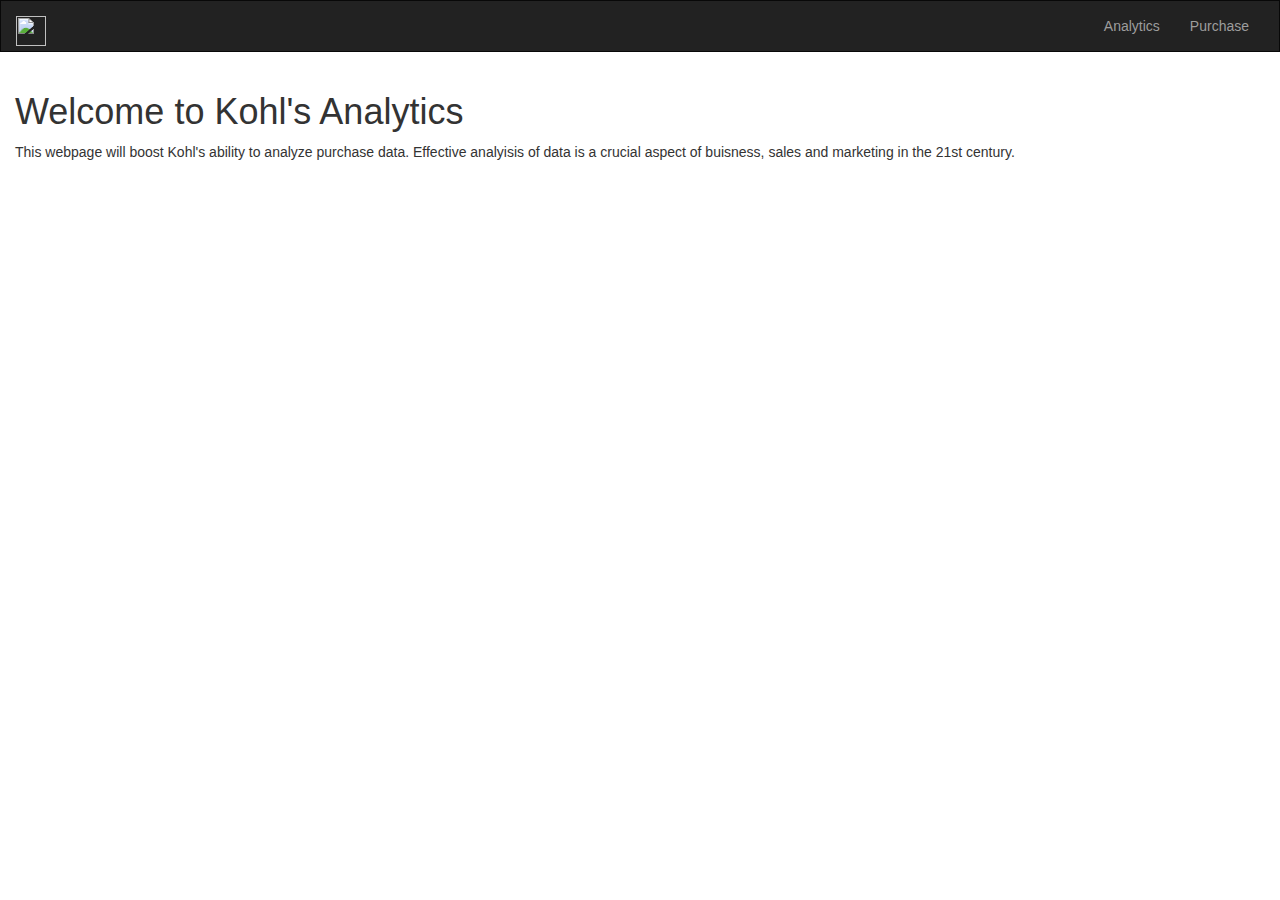
==== Website/analytics/index.html @ aeb852b5 "added basic webpages" ====
<html>
	<head>
		<!-- Links to Bootstrap CSS framwork -->
		 <link rel="stylesheet" href="https://maxcdn.bootstrapcdn.com/bootstrap/3.3.7/css/bootstrap.min.css" integrity="sha384-BVYiiSIFeK1dGmJRAkycuHAHRg32OmUcww7on3RYdg4Va+PmSTsz/K68vbdEjh4u" crossorigin="anonymous">
  		<script src="https://ajax.googleapis.com/ajax/libs/jquery/3.1.0/jquery.min.js"></script> 
 		 <link rel="stylesheet" href="https://maxcdn.bootstrapcdn.com/bootstrap/3.3.7/css/bootstrap-theme.min.css" integrity="sha384-rHyoN1iRsVXV4nD0JutlnGaslCJuC7uwjduW9SVrLvRYooPp2bWYgmgJQIXwl/Sp" crossorigin="anonymous">
 		 <script src="https://maxcdn.bootstrapcdn.com/bootstrap/3.3.7/js/bootstrap.min.js" integrity="sha384-Tc5IQib027qvyjSMfHjOMaLkfuWVxZxUPnCJA7l2mCWNIpG9mGCD8wGNIcPD7Txa"crossorigin="anonymous"></script>
 		 <link rel = "stylesheet" href = "../style.css">
		<title> Kohls </title>
	<head>
	<body>
		<nav class="navbar navbar-inverse">
		  <div class="container-fluid">
		    <!-- Brand and toggle get grouped for better mobile display -->
		    <div class="navbar-header">
		      <button type="button" class="navbar-toggle collapsed" data-toggle="collapse" data-target="#bs-example-navbar-collapse-1" aria-expanded="false">
		        <span class="sr-only">Toggle navigation</span>
		        <span class="icon-bar"></span>
		        <span class="icon-bar"></span>
		        <span class="icon-bar"></span>
		      </button>
		      <a class="navbar-brand" href="#"><img class = "logo" src = "../img/kohlslogo.png"></a>
		    </div>

		    <!-- Collect the nav links, forms, and other content for toggling -->
		    <div class="collapse navbar-collapse" id="bs-example-navbar-collapse-1">
		      <ul class="nav navbar-nav navbar-right">
		        <li><a href="#">Analytics</a></li>
		       	<li><a href="#">Purchase</a></li>
		      </ul>
		    </div><!-- /.navbar-collapse -->
		  </div><!-- /.container-fluid -->
		</nav>
	</body>
	<div class = "col-sm-12">
		<h1> Welcome to Kohl's Analytics </h1>
		<p> This webpage will boost Kohl's ability to analyze purchase data. Effective analyisis of data is a crucial aspect of buisness, sales and marketing in the 21st century. </p>
	</div>
</html>
---- Website/style.css ----
.navbar {
	border-radius: 0px;
}

.logo {
	height: 30px;
}
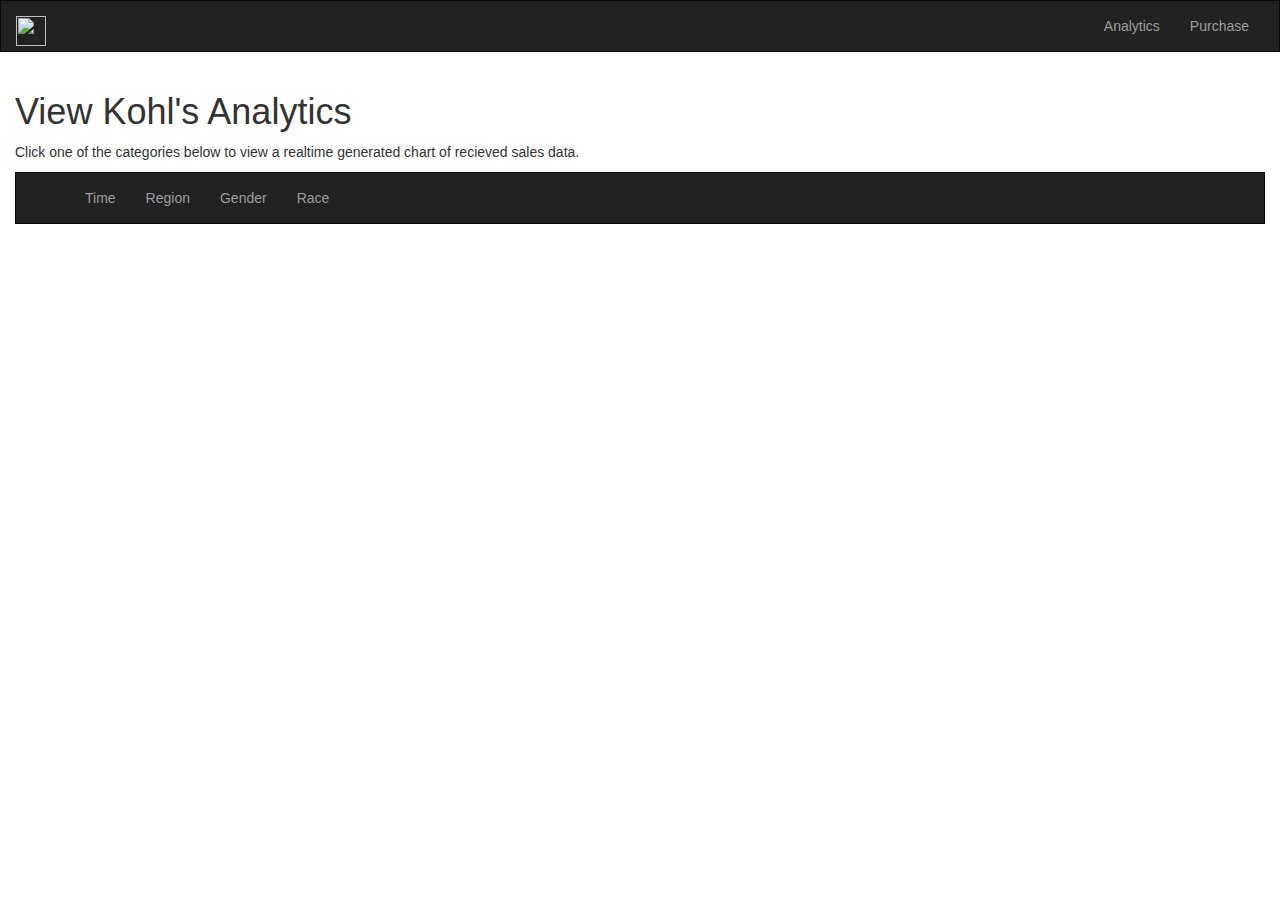
==== commit a0d21ea6: "added analytics page stuff" ====
--- a/Website/analytics/index.html
+++ b/Website/analytics/index.html
@@ -33,7 +33,23 @@
 		</nav>
 	</body>
 	<div class = "col-sm-12">
-		<h1> Welcome to Kohl's Analytics </h1>
-		<p> This webpage will boost Kohl's ability to analyze purchase data. Effective analyisis of data is a crucial aspect of buisness, sales and marketing in the 21st century. </p>
+		<h1> View Kohl's Analytics </h1>
+		<p> Click one of the categories below to view a realtime generated chart of recieved sales data. </p>
+
+		<nav class="navbar navbar-inverse">
+		  <div class="container">
+		      <ul class="nav navbar-nav navbar-left">
+		        <li><a href="#">Time</a></li>
+		       	<li><a href="#">Region</a></li>
+		       	<li><a href="#">Gender</a></li>
+		       	<li><a href="#">Race</a></li>
+		      </ul>
+		  </div>
+		</nav>
+
+		<div id = "chart-area"> 
+
+
+		</div>
 	</div>
 </html>
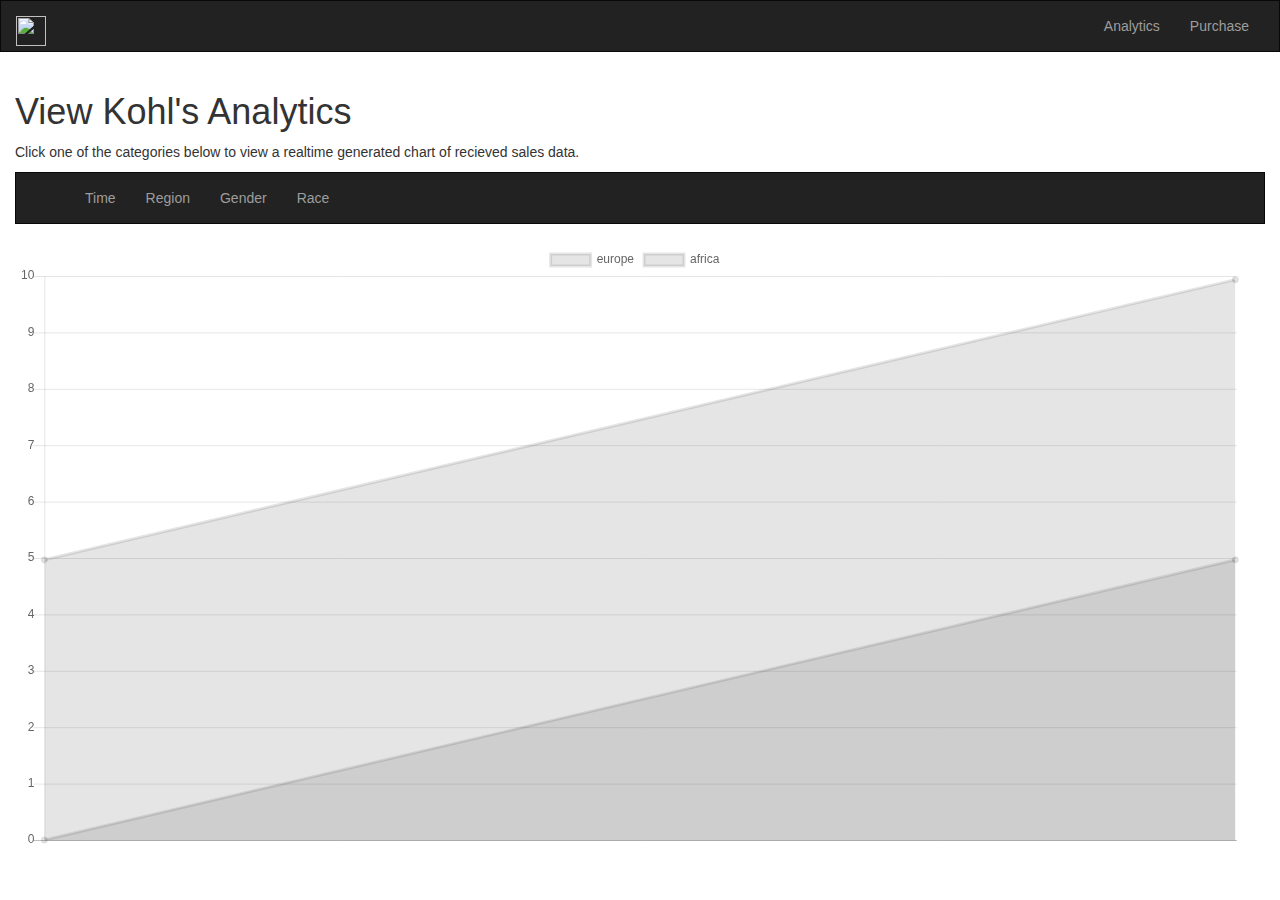
==== commit d1154e47: "json reading is better" ====
--- a/Website/analytics/index.html
+++ b/Website/analytics/index.html
@@ -5,6 +5,7 @@
   		<script src="https://ajax.googleapis.com/ajax/libs/jquery/3.1.0/jquery.min.js"></script> 
  		 <link rel="stylesheet" href="https://maxcdn.bootstrapcdn.com/bootstrap/3.3.7/css/bootstrap-theme.min.css" integrity="sha384-rHyoN1iRsVXV4nD0JutlnGaslCJuC7uwjduW9SVrLvRYooPp2bWYgmgJQIXwl/Sp" crossorigin="anonymous">
  		 <script src="https://maxcdn.bootstrapcdn.com/bootstrap/3.3.7/js/bootstrap.min.js" integrity="sha384-Tc5IQib027qvyjSMfHjOMaLkfuWVxZxUPnCJA7l2mCWNIpG9mGCD8wGNIcPD7Txa"crossorigin="anonymous"></script>
+ 		 <script src = "../Chart.bundle.js"></script>
  		 <link rel = "stylesheet" href = "../style.css">
 		<title> Kohls </title>
 	<head>
@@ -46,10 +47,11 @@
 		      </ul>
 		  </div>
 		</nav>
+		<div id = "chart-area"> 
+			<canvas id = "canvas" style = "width: 90%;">Please use a browser that supports HTML5 canvas (like Chrome).</canvas>
+		</div>
+		<script src = "../readJSON.js"> </script>
+		<script src = "../samplechart.js"> </script>
 
-		<div id = "chart-area"> 
-
-
-		</div>
 	</div>
 </html>
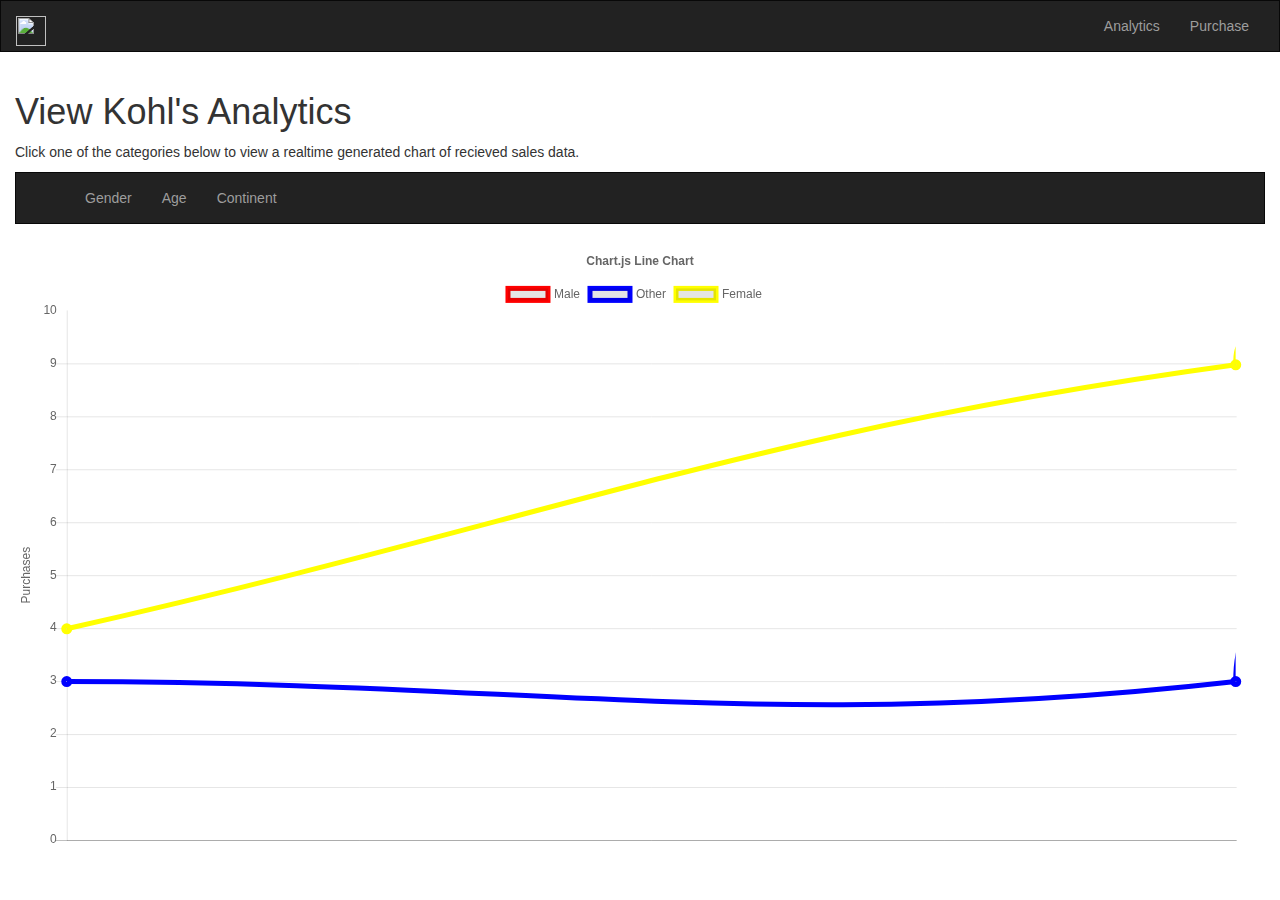
==== commit 089b63be: "trying to fix things" ====
--- a/Website/analytics/index.html
+++ b/Website/analytics/index.html
@@ -39,11 +39,8 @@
 
 		<nav class="navbar navbar-inverse">
 		  <div class="container">
-		      <ul class="nav navbar-nav navbar-left">
-		        <li><a href="#">Time</a></li>
-		       	<li><a href="#">Region</a></li>
-		       	<li><a href="#">Gender</a></li>
-		       	<li><a href="#">Race</a></li>
+		      <ul class="nav navbar-nav navbar-left" id = "ca">
+		        
 		      </ul>
 		  </div>
 		</nav>
@@ -52,6 +49,8 @@
 		</div>
 		<script src = "../readJSON.js"> </script>
 		<script src = "../samplechart.js"> </script>
+		<script src = "generatepage.js"> </script>
+
 
 	</div>
 </html>
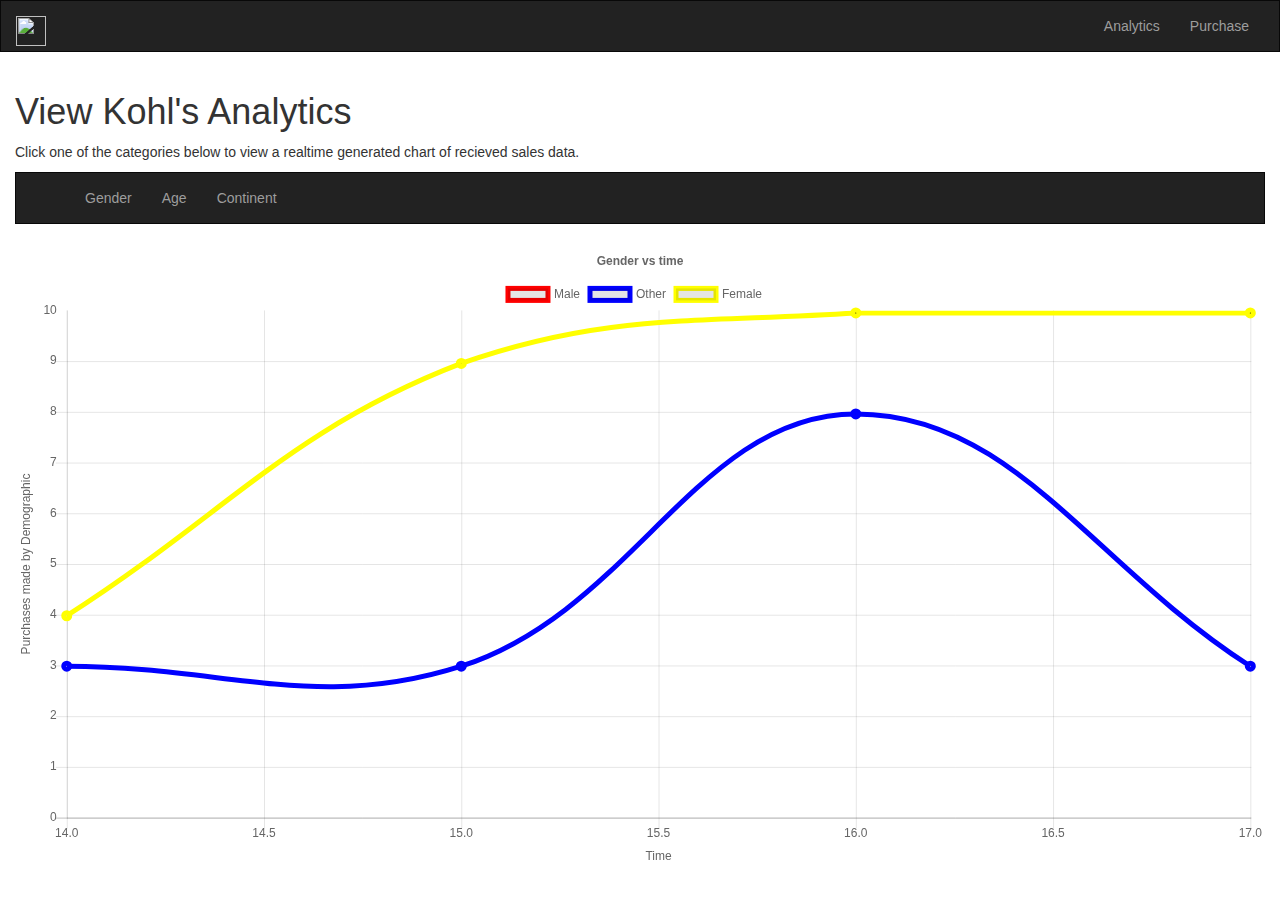
==== commit e63aebf8: "renamed things" ====
--- a/Website/analytics/index.html
+++ b/Website/analytics/index.html
@@ -48,7 +48,7 @@
 			<canvas id = "canvas" style = "width: 90%;">Please use a browser that supports HTML5 canvas (like Chrome).</canvas>
 		</div>
 		<script src = "../readJSON.js"> </script>
-		<script src = "../samplechart.js"> </script>
+		<script src = "../generatechart.js"> </script>
 		<script src = "generatepage.js"> </script>
 
 
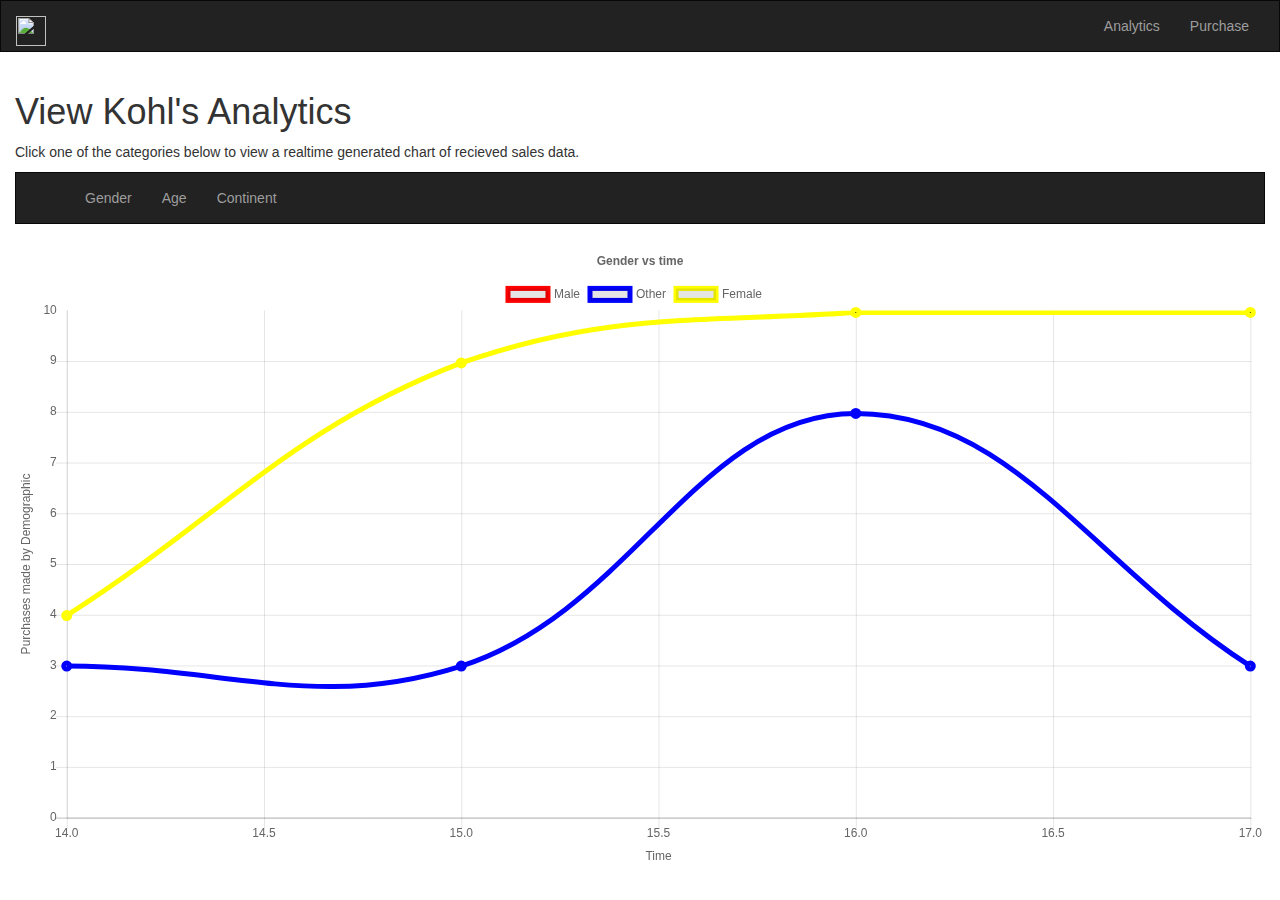
==== commit 3a95d395: "update links" ====
--- a/Website/analytics/index.html
+++ b/Website/analytics/index.html
@@ -20,14 +20,14 @@
 		        <span class="icon-bar"></span>
 		        <span class="icon-bar"></span>
 		      </button>
-		      <a class="navbar-brand" href="#"><img class = "logo" src = "../img/kohlslogo.png"></a>
+		      <a class="navbar-brand" href="../index.html"><img class = "logo" src = "../img/kohlslogo.png"></a>
 		    </div>
 
 		    <!-- Collect the nav links, forms, and other content for toggling -->
 		    <div class="collapse navbar-collapse" id="bs-example-navbar-collapse-1">
 		      <ul class="nav navbar-nav navbar-right">
 		        <li><a href="#">Analytics</a></li>
-		       	<li><a href="#">Purchase</a></li>
+		       	<li><a href="../purchase/index.html">Purchase</a></li>
 		      </ul>
 		    </div><!-- /.navbar-collapse -->
 		  </div><!-- /.container-fluid -->
